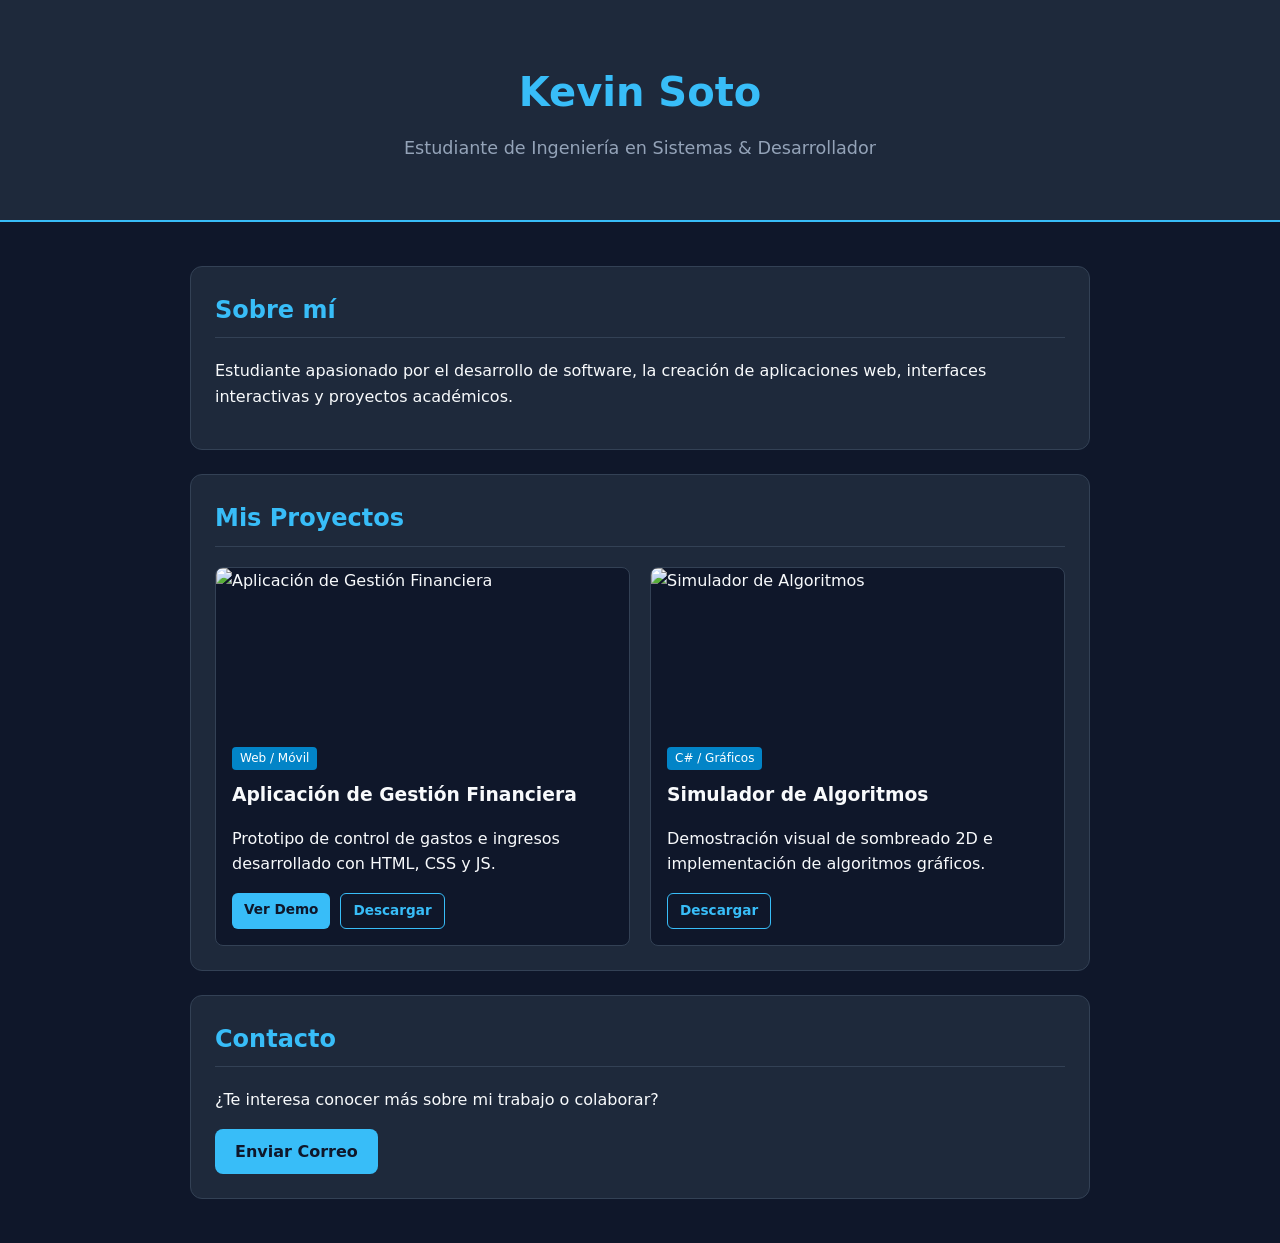
==== public/index.html @ adee510d "Primer commit de mi portafolio" ====
<!DOCTYPE html>
<html lang="es">
<head>
  <meta charset="UTF-8">
  <meta name="viewport" content="width=device-width, initial-scale=1.0">
  <title>Mi Portafolio - Desarrollador</title>
  <link rel="stylesheet" href="estilos.css">
  
  <!-- Cargamos los datos de los proyectos primero y luego la lógica de app.js -->
  <script src="proyectos.js" defer></script>
  <script src="app.js" defer></script>
</head>
<body>

  <header class="encabezado">
    <h1>Kevin Soto</h1>
    <p class="subtitulo">Estudiante de Ingeniería en Sistemas & Desarrollador</p>
  </header>

  <main class="contenedor">
    
    <section class="seccion">
      <h2>Sobre mí</h2>
      <p>
        Estudiante apasionado por el desarrollo de software, la creación de aplicaciones web, 
        interfaces interactivas y proyectos académicos.
      </p>
    </section>

    <section class="seccion">
      <h2>Mis Proyectos</h2>
      <!-- Aquí JavaScript va a insertar las tarjetas automáticamente -->
      <div id="galeria-proyectos" class="galeria"></div>
    </section>

    <section class="seccion">
      <h2>Contacto</h2>
      <p>¿Te interesa conocer más sobre mi trabajo o colaborar?</p>
      <a href="mailto:tu-correo@ejemplo.com" class="btn-contacto">Enviar Correo</a>
    </section>

  </main>

</body>
</html>
---- public/estilos.css ----
body {
  margin: 0;
  font-family: 'Segoe UI', system-ui, sans-serif;
  background-color: #0f172a;
  color: #f8fafc;
  line-height: 1.6;
}

.encabezado {
  text-align: center;
  padding: 60px 20px 40px;
  background-color: #1e293b;
  border-bottom: 2px solid #38bdf8;
}

.encabezado h1 {
  margin: 0;
  font-size: 2.5rem;
  color: #38bdf8;
}

.subtitulo {
  margin-top: 10px;
  color: #94a3b8;
  font-size: 1.1rem;
}

.contenedor {
  max-width: 900px;
  margin: 0 auto;
  padding: 20px;
}

.seccion {
  background-color: #1e293b;
  margin: 24px 0;
  padding: 24px;
  border-radius: 12px;
  border: 1px solid #334155;
}

.seccion h2 {
  margin-top: 0;
  color: #38bdf8;
  border-bottom: 1px solid #334155;
  padding-bottom: 8px;
}

/* Rejilla de tarjetas para proyectos */
.galeria {
  display: grid;
  grid-template-columns: repeat(auto-fit, minmax(260px, 1fr));
  gap: 20px;
  margin-top: 20px;
}

.tarjeta {
  background-color: #0f172a;
  border-radius: 8px;
  overflow: hidden;
  border: 1px solid #334155;
  display: flex;
  flex-direction: column;
}

.tarjeta img {
  width: 100%;
  height: 160px;
  object-fit: cover;
}

.tarjeta-cuerpo {
  padding: 16px;
  flex-grow: 1;
}

.tarjeta-cuerpo h3 {
  margin: 0 0 8px;
  color: #f8fafc;
}

.etiqueta {
  display: inline-block;
  background-color: #0284c7;
  color: white;
  font-size: 0.75rem;
  padding: 2px 8px;
  border-radius: 4px;
  margin-bottom: 10px;
}

.botones {
  display: flex;
  gap: 10px;
  margin-top: 12px;
}

.btn {
  padding: 6px 12px;
  border-radius: 6px;
  text-decoration: none;
  font-size: 0.85rem;
  font-weight: bold;
}

.btn-principal {
  background-color: #38bdf8;
  color: #0f172a;
}

.btn-secundario {
  border: 1px solid #38bdf8;
  color: #38bdf8;
}

.btn-contacto {
  display: inline-block;
  background-color: #38bdf8;
  color: #0f172a;
  padding: 10px 20px;
  border-radius: 8px;
  text-decoration: none;
  font-weight: bold;
}
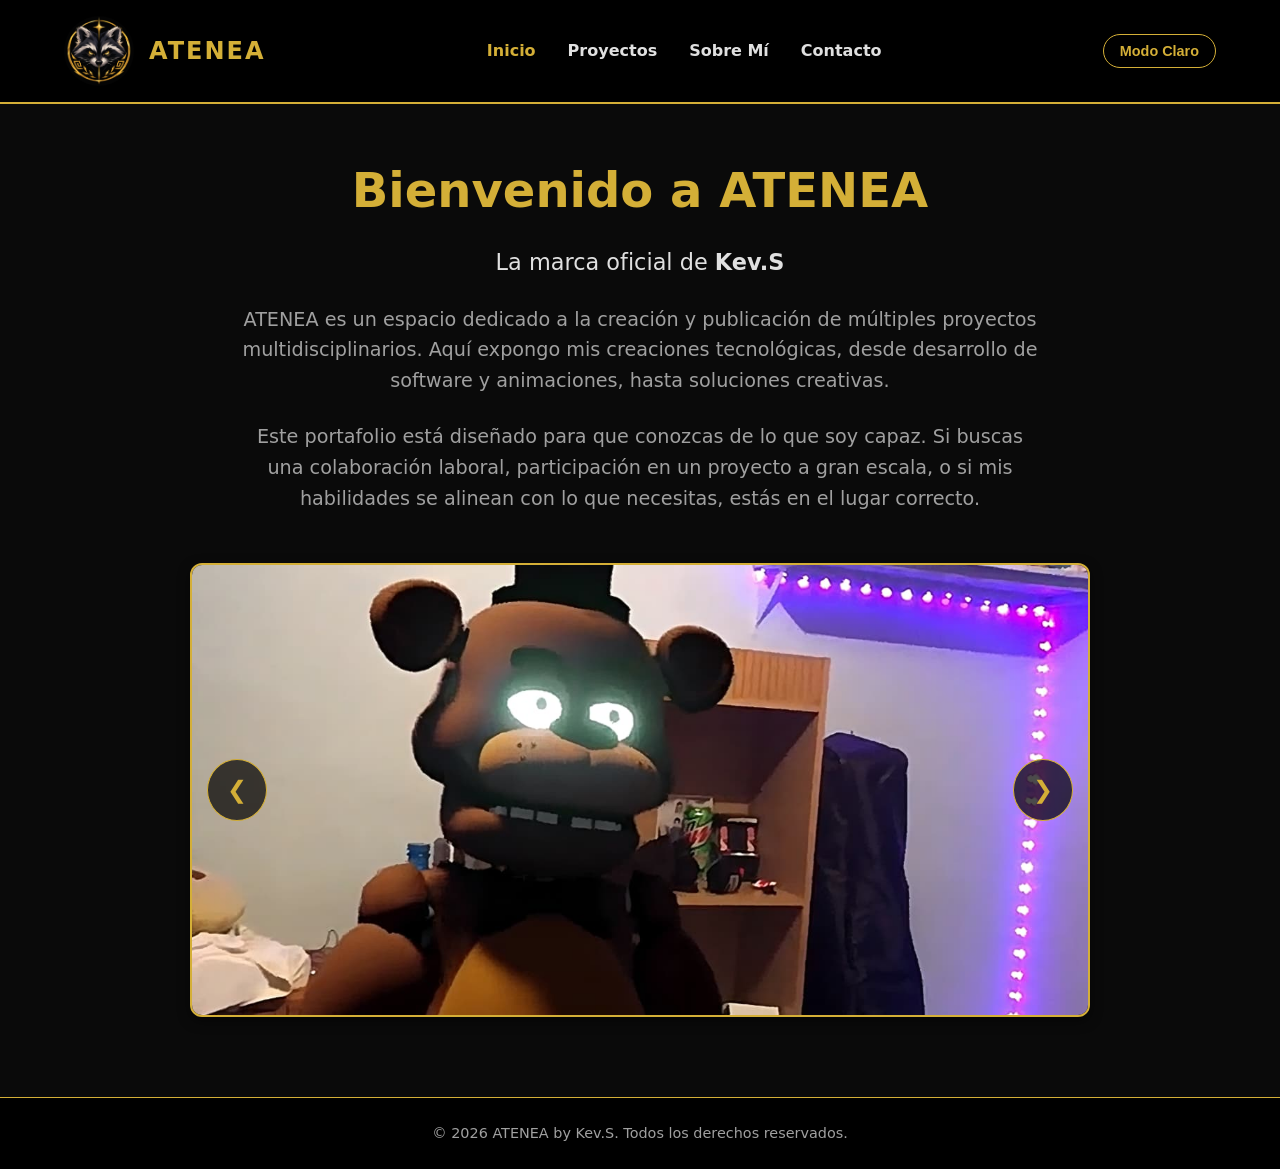
==== commit 49d80bdd: "Actualizacion de proyectos, sobre mi y contacto" ====
--- a/public/index.html
+++ b/public/index.html
@@ -1,45 +1,63 @@
 <!DOCTYPE html>
 <html lang="es">
 <head>
-  <meta charset="UTF-8">
-  <meta name="viewport" content="width=device-width, initial-scale=1.0">
-  <title>Mi Portafolio - Desarrollador</title>
-  <link rel="stylesheet" href="estilos.css">
-  
-  <!-- Cargamos los datos de los proyectos primero y luego la lógica de app.js -->
-  <script src="proyectos.js" defer></script>
-  <script src="app.js" defer></script>
+    <meta charset="UTF-8">
+    <meta name="viewport" content="width=device-width, initial-scale=1.0">
+    <title>ATENEA - Inicio</title>
+    <link rel="stylesheet" href="css/estilos.css">
 </head>
 <body>
+    <header class="header-principal">
+        <nav class="nav-contenedor">
+            <a href="index.html" class="logo-container">
+                <img src="img/logo.png" alt="Logo Atenea" class="logo-img" onerror="this.style.display='none'"> 
+                <span class="marca-logo">ATENEA</span>
+            </a>
+            
+            <ul class="menu-navegacion">
+                <li><a href="index.html" class="activo">Inicio</a></li>
+                <li><a href="proyectos.html">Proyectos</a></li>
+                <li><a href="sobre-mi.html">Sobre Mí</a></li>
+                <li><a href="contacto.html">Contacto</a></li>
+            </ul>
+            <button id="btnTema" class="btn-tema">Modo Claro</button>
+        </nav>
+    </header>
 
-  <header class="encabezado">
-    <h1>Kevin Soto</h1>
-    <p class="subtitulo">Estudiante de Ingeniería en Sistemas & Desarrollador</p>
-  </header>
+    <main>
+        <section class="seccion-encabezado">
+            <h1>Bienvenido a ATENEA</h1>
+            <p style="font-size: 1.4rem; color: var(--texto-principal); margin-bottom: 1.5rem;">
+                La marca oficial de <strong>Kev.S</strong>
+            </p>
+            <p>
+                ATENEA es un espacio dedicado a la creación y publicación de múltiples proyectos multidisciplinarios. 
+                Aquí expongo mis creaciones tecnológicas, desde desarrollo de software y animaciones, hasta soluciones creativas.
+            </p>
+            <br>
+            <p>
+                Este portafolio está diseñado para que conozcas de lo que soy capaz. Si buscas una colaboración laboral, 
+                participación en un proyecto a gran escala, o si mis habilidades se alinean con lo que necesitas, 
+                estás en el lugar correcto.
+            </p>
+        </section>
 
-  <main class="contenedor">
-    
-    <section class="seccion">
-      <h2>Sobre mí</h2>
-      <p>
-        Estudiante apasionado por el desarrollo de software, la creación de aplicaciones web, 
-        interfaces interactivas y proyectos académicos.
-      </p>
-    </section>
+        <!-- CARRUSEL DE IMÁGENES -->
+        <div class="carrusel-contenedor">
+            <button class="carrusel-btn btn-prev">❮</button>
+            <div class="carrusel-track" id="carruselTrack">
+                <img src="img/slide1.png" alt="Proyecto 1" class="carrusel-slide" onerror="this.src='https://via.placeholder.com/900x450/141414/d4af37?text=Imagen+1'">
+                <img src="img/slide2.png" alt="Proyecto 2" class="carrusel-slide" onerror="this.src='https://via.placeholder.com/900x450/141414/d4af37?text=Imagen+2'">
+                <img src="img/slide3.png" alt="Proyecto 3" class="carrusel-slide" onerror="this.src='https://via.placeholder.com/900x450/141414/d4af37?text=Imagen+3'">
+            </div>
+            <button class="carrusel-btn btn-next">❯</button>
+        </div>
+    </main>
 
-    <section class="seccion">
-      <h2>Mis Proyectos</h2>
-      <!-- Aquí JavaScript va a insertar las tarjetas automáticamente -->
-      <div id="galeria-proyectos" class="galeria"></div>
-    </section>
+    <footer class="footer-principal">
+        <p>&copy; 2026 ATENEA by Kev.S. Todos los derechos reservados.</p>
+    </footer>
 
-    <section class="seccion">
-      <h2>Contacto</h2>
-      <p>¿Te interesa conocer más sobre mi trabajo o colaborar?</p>
-      <a href="mailto:tu-correo@ejemplo.com" class="btn-contacto">Enviar Correo</a>
-    </section>
-
-  </main>
-
+    <script src="js/app.js"></script>
 </body>
 </html>
--- a/public/css/estilos.css
+++ b/public/css/estilos.css
@@ -0,0 +1,623 @@
+/* ===================================================
+   PORTAFOLIO ATENEA - ESTILOS PRINCIPALES (Kev.S)
+   =================================================== */
+
+:root {
+    /* MODO OSCURO (Base del Logo) */
+    --bg-principal: #0a0a0a;       
+    --bg-tarjeta: #141414;         
+    --bg-header: #000000;          
+    --texto-principal: #e0e0e0;    
+    --texto-secundario: #a0a0a0;   
+    --acento: #d4af37;             
+    --acento-hover: #b5952f;       
+    --borde: #2a2a2a;              
+    --sombra: 0 4px 12px rgba(0, 0, 0, 0.5);
+    --transicion: all 0.3s ease;
+}
+
+body.modo-claro {
+    /* MODO CLARO (Pastel suave, chill) */
+    --bg-principal: #f5f5f0;       
+    --bg-tarjeta: #ffffff;         
+    /* El header sigue siendo negro */
+    --texto-principal: #1a1a1a;    
+    --texto-secundario: #4a4a4a;   
+    --acento: #b8860b;             
+    --acento-hover: #996515;       
+    --borde: #dcdcdc;              
+    --sombra: 0 4px 8px rgba(0, 0, 0, 0.1);
+}
+
+* {
+    margin: 0;
+    padding: 0;
+    box-sizing: border-box;
+}
+
+body {
+    font-family: 'Segoe UI', system-ui, -apple-system, sans-serif;
+    background-color: var(--bg-principal);
+    color: var(--texto-principal);
+    line-height: 1.6;
+    display: flex;
+    flex-direction: column;
+    min-height: 100vh;
+    transition: var(--transicion);
+}
+
+/* HEADER Y NAVEGACION (SIEMPRE NEGRO) */
+.header-principal {
+    background-color: #000000; 
+    border-bottom: 2px solid var(--acento); 
+    position: sticky;
+    top: 0;
+    z-index: 100;
+}
+
+.nav-contenedor {
+    max-width: 1200px;
+    margin: 0 auto;
+    padding: 1rem 1.5rem;
+    display: flex;
+    justify-content: space-between;
+    align-items: center;
+}
+
+.logo-container {
+    display: flex;
+    align-items: center;
+    gap: 15px;
+    text-decoration: none;
+}
+
+.logo-img {
+    height: 70px; /* Tamaño que me pediste */
+    width: auto;
+    border-radius: 50%; 
+    object-fit: cover;
+}
+
+.marca-logo {
+    color: var(--acento); 
+    font-weight: 800;
+    font-size: 1.5rem;
+    letter-spacing: 2px;
+    text-transform: uppercase;
+}
+
+.menu-navegacion {
+    display: flex;
+    align-items: center;
+    gap: 2rem;
+    list-style: none;
+}
+
+.menu-navegacion a {
+    text-decoration: none;
+    color: #e0e0e0; 
+    font-weight: 600;
+    font-size: 1rem;
+    transition: var(--transicion);
+}
+
+.menu-navegacion a:hover,
+.menu-navegacion a.activo {
+    color: var(--acento); 
+}
+
+.btn-tema {
+    background: transparent;
+    border: 1px solid var(--acento);
+    color: var(--acento);
+    padding: 0.5rem 1rem;
+    border-radius: 20px;
+    cursor: pointer;
+    font-size: 0.9rem;
+    font-weight: bold;
+    transition: var(--transicion);
+}
+
+.btn-tema:hover {
+    background-color: var(--acento);
+    color: #000000;
+}
+
+/* CONTENIDO PRINCIPAL */
+main {
+    flex: 1;
+    max-width: 1200px;
+    width: 100%;
+    margin: 0 auto;
+    padding: 3rem 1.5rem;
+}
+
+.seccion-encabezado {
+    text-align: center;
+    margin-bottom: 3rem;
+}
+
+.seccion-encabezado h1 {
+    font-size: 3rem;
+    margin-bottom: 1rem;
+    color: var(--acento); 
+}
+
+.seccion-encabezado p {
+    color: var(--texto-secundario);
+    font-size: 1.2rem;
+    max-width: 800px;
+    margin: 0 auto;
+}
+
+/* CARRUSEL DE IMÁGENES */
+.carrusel-contenedor {
+    max-width: 900px;
+    margin: 2rem auto;
+    overflow: hidden;
+    border-radius: 12px;
+    border: 2px solid var(--acento);
+    box-shadow: var(--sombra);
+    position: relative;
+    background-color: var(--bg-tarjeta);
+}
+
+.carrusel-track {
+    display: flex;
+    transition: transform 0.5s ease-in-out;
+}
+
+.carrusel-slide {
+    min-width: 100%;
+    width: 100%;
+    height: 450px; 
+    object-fit: cover; /* Esto evita que la imagen se deforme o se haga gigante */
+}
+
+.carrusel-btn {
+    position: absolute;
+    top: 50%;
+    transform: translateY(-50%);
+    background: rgba(0, 0, 0, 0.7);
+    color: var(--acento);
+    border: 1px solid var(--acento);
+    padding: 1rem 1.2rem;
+    cursor: pointer;
+    font-size: 1.5rem;
+    border-radius: 50%;
+    transition: var(--transicion);
+    z-index: 10;
+}
+
+.carrusel-btn:hover {
+    background: var(--acento);
+    color: #000;
+}
+
+.btn-prev { left: 15px; }
+.btn-next { right: 15px; }
+
+/* FOOTER */
+.footer-principal {
+    background-color: #000000; 
+    border-top: 1px solid var(--acento);
+    padding: 1.5rem;
+    text-align: center;
+    color: var(--texto-secundario);
+    font-size: 0.9rem;
+    margin-top: auto;
+}
+
+/* ===================================================
+   DISEÑO DE PÁGINA DE PROYECTOS (Sidebar + Grid)
+   =================================================== */
+.contenedor-layout-proyectos {
+    display: flex;
+    gap: 2rem;
+    align-items: flex-start;
+}
+
+/* Panel Izquierdo (Filtros) */
+.sidebar-filtros {
+    width: 280px;
+    background-color: var(--bg-tarjeta);
+    padding: 1.5rem;
+    border-radius: 12px;
+    border: 1px solid var(--borde);
+    position: sticky;
+    top: 100px;
+}
+
+.sidebar-filtros h3 {
+    color: var(--acento);
+    margin-bottom: 1rem;
+    font-size: 1.2rem;
+}
+
+.input-busqueda-sidebar {
+    width: 100%;
+    background-color: var(--bg-principal);
+    color: var(--texto-principal);
+    border: 1px solid var(--borde);
+    padding: 0.8rem;
+    border-radius: 8px;
+    outline: none;
+    font-family: inherit;
+}
+
+.input-busqueda-sidebar:focus {
+    border-color: var(--acento);
+}
+
+.lista-filtros {
+    display: flex;
+    flex-direction: column;
+    gap: 0.8rem;
+}
+
+.btn-filtro {
+    background: transparent;
+    color: var(--texto-secundario);
+    border: 1px solid var(--borde);
+    padding: 0.8rem 1rem;
+    border-radius: 8px;
+    cursor: pointer;
+    text-align: left;
+    font-weight: bold;
+    transition: var(--transicion);
+}
+
+.btn-filtro:hover, .btn-filtro.activo {
+    border-color: var(--acento);
+    color: var(--acento);
+    background-color: rgba(212, 175, 55, 0.05);
+}
+
+/* Panel Derecho (Contenedor de Tarjetas) */
+.area-proyectos {
+    flex: 1;
+}
+
+.grid-tarjetas {
+    display: flex;
+    flex-direction: column;
+    gap: 1.5rem;
+}
+
+/* ESTA REGLA ARREGLA EL ZOOM AL CARGAR LA PÁGINA */
+.proyecto-card {
+    display: flex !important; /* Mantiene la disposición horizontal desde el inicio */
+    flex-direction: row;
+    background-color: var(--bg-tarjeta);
+    border: 1px solid var(--borde);
+    border-radius: 12px;
+    padding: 0;
+    overflow: hidden;
+    text-align: left;
+    align-items: stretch;
+    transition: var(--transicion);
+}
+
+.img-proyecto-card {
+    width: 320px;
+    min-width: 250px;
+    height: 100%;
+    min-height: 200px;
+    object-fit: cover;
+    border-right: 1px solid var(--borde);
+    border-bottom: none;
+}
+
+.contenido-proyecto {
+    padding: 1.5rem;
+    display: flex;
+    flex-direction: column;
+    flex: 1;
+}
+
+.categoria-etiqueta {
+    display: inline-block;
+    background-color: var(--acento);
+    color: #000;
+    padding: 0.3rem 0.6rem;
+    border-radius: 4px;
+    font-size: 0.75rem;
+    font-weight: 800;
+    text-transform: uppercase;
+    margin-bottom: 0.5rem;
+    align-self: flex-start;
+}
+
+.fecha-proyecto {
+    font-size: 0.85rem;
+    color: var(--texto-secundario);
+    margin-bottom: 1rem;
+    font-style: italic;
+}
+
+.btn-ver-proyecto {
+    margin-top: auto;
+    display: inline-block;
+    padding: 0.6rem 1.2rem;
+    background-color: transparent;
+    border: 1px solid var(--acento);
+    color: var(--acento);
+    text-decoration: none;
+    border-radius: 6px;
+    font-weight: bold;
+    text-align: center;
+    transition: var(--transicion);
+    align-self: flex-start;
+}
+
+.btn-ver-proyecto:hover {
+    background-color: var(--acento);
+    color: #000;
+}
+
+/* Responsivo para celulares y pantallas pequeñas */
+@media (max-width: 850px) {
+    .contenedor-layout-proyectos {
+        flex-direction: column;
+    }
+    .sidebar-filtros {
+        width: 100%;
+        position: static;
+    }
+    .proyecto-card {
+        flex-direction: column;
+    }
+    .img-proyecto-card {
+        width: 100%;
+        height: 200px;
+        border-right: none;
+        border-bottom: 1px solid var(--borde);
+    }
+}
+
+
+
+/* ===================================================
+   DETALLES DEL PROYECTO (proyecto-animacion.html)
+   =================================================== */
+.main-detalle {
+    max-width: 900px;
+}
+
+.btn-volver {
+    display: inline-block;
+    color: var(--texto-secundario);
+    text-decoration: none;
+    margin-bottom: 2rem;
+    font-weight: bold;
+    transition: var(--transicion);
+}
+
+.btn-volver:hover {
+    color: var(--acento);
+}
+
+.encabezado-detalle h1 {
+    font-size: 2.5rem;
+    color: var(--acento);
+    margin-bottom: 0.5rem;
+}
+
+.texto-introduccion {
+    font-size: 1.2rem;
+    margin: 1.5rem 0;
+    color: var(--texto-principal);
+}
+
+.img-detalle-principal {
+    width: 50%;
+    border-radius: 8px;
+    margin-bottom: 2rem;
+    border: 1px solid var(--borde);
+}
+
+.texto-descriptivo h3 {
+    color: var(--acento);
+    margin-bottom: 1rem;
+}
+
+.galeria-proyecto {
+    display: grid;
+    grid-template-columns: 1fr 1fr;
+    gap: 1rem;
+    margin-top: 2rem;
+}
+
+.galeria-proyecto img {
+    width: 100%;
+    border-radius: 8px;
+    border: 1px solid var(--borde);
+    object-fit: cover;
+}
+
+@media (max-width: 600px) {
+    .galeria-proyecto {
+        grid-template-columns: 1fr;
+    }
+}
+
+
+
+/* ===================================================
+   PÁGINA SOBRE MÍ (sobre-mi.html)
+   =================================================== */
+.main-sobre-mi {
+    max-width: 800px;
+    margin: 0 auto;
+}
+
+.contenedor-perfil-centrado {
+    margin-top: 2rem;
+}
+
+.texto-perfil h2 {
+    color: var(--acento);
+    margin-top: 1.8rem;
+    margin-bottom: 0.8rem;
+    font-size: 1.5rem;
+}
+
+.texto-perfil p {
+    font-size: 1.15rem;
+    margin-bottom: 1.2rem;
+    color: var(--texto-principal);
+    line-height: 1.7;
+}
+
+/* Caja de TikTok */
+.caja-tiktok {
+    display: flex;
+    align-items: center;
+    gap: 1.5rem;
+    background-color: var(--bg-tarjeta);
+    padding: 1.5rem 2rem;
+    border-radius: 12px;
+    border: 2px solid var(--borde);
+    margin-top: 2.5rem;
+    transition: var(--transicion);
+}
+
+.caja-tiktok:hover {
+    border-color: #ff0050; /* Color rojo TikTok */
+    box-shadow: 0 0 15px rgba(255, 0, 80, 0.2);
+}
+
+.logo-seiter {
+    width: 70px;
+    height: 70px;
+    border-radius: 50%;
+    object-fit: cover;
+    border: 2px solid #00f2fe; /* Color cian TikTok */
+}
+
+.tiktok-info h3 {
+    margin: 0;
+    font-size: 1.2rem;
+    color: var(--texto-principal);
+}
+
+.link-tiktok {
+    display: inline-block;
+    color: #ff0050;
+    font-weight: bold;
+    text-decoration: none;
+    font-size: 1.1rem;
+    margin-top: 0.2rem;
+    margin-bottom: 0.5rem;
+}
+
+.link-tiktok:hover {
+    text-decoration: underline;
+}
+
+
+
+
+/* ===================================================
+   PÁGINA DE CONTACTO SIMPLIFICADA (contacto.html)
+   =================================================== */
+.main-contacto {
+    max-width: 800px;
+    margin: 0 auto;
+}
+
+.contenedor-contacto-simple {
+    margin-top: 2rem;
+    display: flex;
+    justify-content: center;
+}
+
+.tarjeta-contacto-directo {
+    width: 100%;
+    background-color: var(--bg-tarjeta);
+    border: 1px solid var(--borde);
+    border-radius: 16px;
+    padding: 3rem 2rem;
+    text-align: center;
+    box-shadow: var(--sombra);
+}
+
+.icono-gran-correo {
+    font-size: 3.5rem;
+    display: block;
+    margin-bottom: 1rem;
+}
+
+.tarjeta-contacto-directo h2 {
+    color: var(--acento);
+    font-size: 1.8rem;
+    margin-bottom: 0.5rem;
+    word-break: break-all;
+}
+
+.tarjeta-contacto-directo p {
+    color: var(--texto-secundario);
+    font-size: 1.05rem;
+    margin-bottom: 2rem;
+}
+
+.acciones-contacto {
+    display: flex;
+    flex-direction: column;
+    gap: 1rem;
+    max-width: 400px;
+    margin: 0 auto;
+}
+
+.btn-contacto-principal {
+    background-color: var(--acento);
+    color: #000000;
+    padding: 1rem 1.5rem;
+    border-radius: 8px;
+    font-weight: bold;
+    text-decoration: none;
+    font-size: 1.05rem;
+    transition: var(--transicion);
+    display: block;
+}
+
+.btn-contacto-principal:hover {
+    background-color: var(--acento-hover);
+    transform: translateY(-2px);
+    box-shadow: 0 4px 12px rgba(212, 175, 55, 0.3);
+}
+
+.btn-contacto-secundario {
+    background-color: transparent;
+    color: var(--texto-principal);
+    border: 1px solid var(--borde);
+    padding: 0.9rem 1.5rem;
+    border-radius: 8px;
+    font-weight: bold;
+    text-decoration: none;
+    font-size: 1rem;
+    transition: var(--transicion);
+    display: block;
+}
+
+.btn-contacto-secundario:hover {
+    border-color: var(--acento);
+    color: var(--acento);
+}
+
+.btn-copiar-correo {
+    background-color: transparent;
+    color: var(--texto-secundario);
+    border: 1px dashed var(--borde);
+    padding: 0.8rem 1.5rem;
+    border-radius: 8px;
+    font-weight: bold;
+    font-size: 0.95rem;
+    cursor: pointer;
+    transition: var(--transicion);
+}
+
+.btn-copiar-correo:hover {
+    color: var(--texto-principal);
+    border-color: var(--texto-principal);
+}
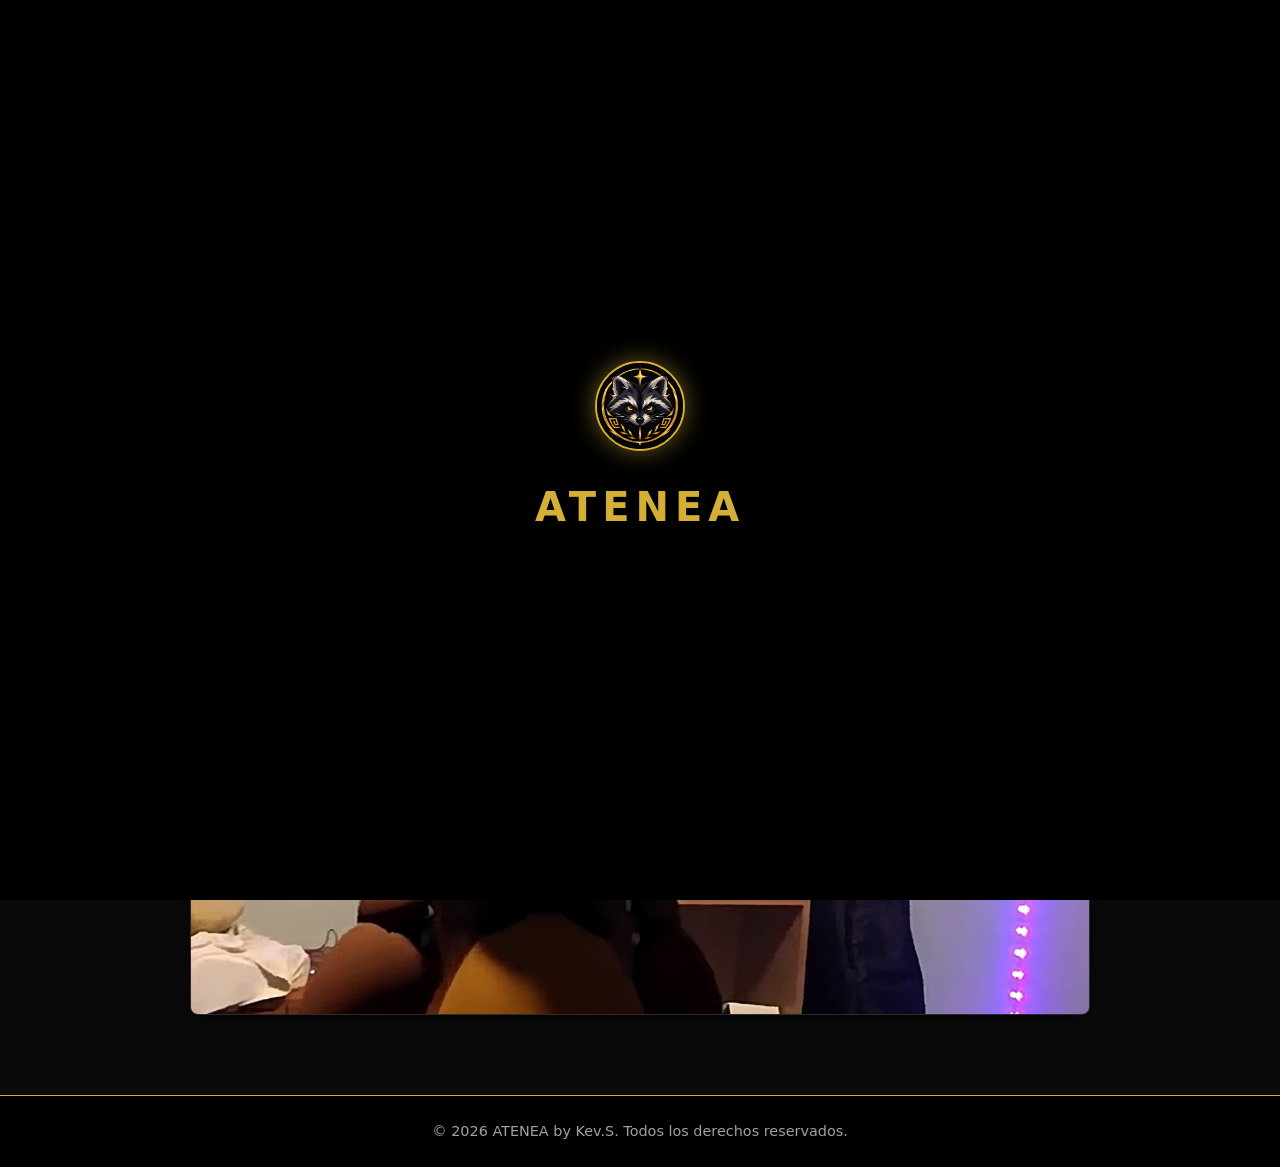
==== commit af6d7130: "corrección de carrusel y agregamos animación inicial y sonidito" ====
--- a/public/index.html
+++ b/public/index.html
@@ -2,11 +2,22 @@
 <html lang="es">
 <head>
     <meta charset="UTF-8">
+    
     <meta name="viewport" content="width=device-width, initial-scale=1.0">
     <title>ATENEA - Inicio</title>
     <link rel="stylesheet" href="css/estilos.css">
 </head>
 <body>
+
+    <!-- INTRO CINEMATOGRÁFICA (SPLASH SCREEN) -->
+    <div id="introSplash" class="intro-splash">
+        <div class="intro-contenido">
+            <img src="img/logo.png" alt="ATENEA Logo" class="intro-logo" onerror="this.style.display='none'">
+            <h1 class="intro-texto">ATENEA</h1>
+        </div>
+    </div>
+
+    
     <header class="header-principal">
         <nav class="nav-contenedor">
             <a href="index.html" class="logo-container">
--- a/public/css/estilos.css
+++ b/public/css/estilos.css
@@ -620,4 +620,250 @@
 .btn-copiar-correo:hover {
     color: var(--texto-principal);
     border-color: var(--texto-principal);
+}
+
+
+
+/* ===================================================
+   AJUSTES RESPONSIVOS GLOBALES (CELULARES Y TABLETS)
+   =================================================== */
+
+/* Evita desbordamiento horizontal y ajusta imágenes globales */
+*, *::before, *::after {
+    box-sizing: border-box;
+}
+
+html, body {
+    max-width: 100vw;
+    overflow-x: hidden;
+}
+
+img, video {
+    max-width: 100%;
+    height: auto;
+}
+
+/* Reglas aplicadas cuando la pantalla mide menos de 768px (celulares) */
+@media (max-width: 768px) {
+
+    /* 1. Header y Navegación acomodados */
+    .header-principal {
+        padding: 0.8rem 1rem;
+    }
+
+    .nav-contenedor {
+        flex-direction: column;
+        gap: 0.8rem;
+        align-items: center;
+    }
+
+    .menu-navegacion {
+        flex-wrap: wrap;
+        justify-content: center;
+        gap: 0.6rem;
+        padding: 0;
+    }
+
+    .menu-navegacion a {
+        font-size: 0.9rem;
+        padding: 0.4rem 0.6rem;
+    }
+
+    .btn-tema {
+        font-size: 0.8rem;
+        padding: 0.4rem 0.8rem;
+    }
+
+    /* 2. Tamaños de texto en celular */
+    h1 {
+        font-size: 1.8rem !important;
+    }
+
+    h2 {
+        font-size: 1.4rem !important;
+    }
+
+    /* 3. Espaciado general de las páginas */
+    main, .main-contacto, .main-detalle {
+        padding: 1rem !important;
+    }
+
+    /* 4. En celular la imagen principal de METEORITO 2 se expande al 100% para que no quede diminuta */
+    .img-detalle-principal {
+        width: 100% !important;
+    }
+
+    /* 5. Tarjetas de Proyectos en vertical */
+    .proyecto-card {
+        flex-direction: column !important;
+    }
+
+    .img-proyecto-card, 
+    .contenedor-img-card {
+        width: 100% !important;
+        height: 200px !important;
+        border-right: none !important;
+        border-bottom: 1px solid var(--borde) !important;
+    }
+
+    .contenido-proyecto {
+        padding: 1.2rem !important;
+    }
+
+    /* 6. Formulario y Contacto */
+    .contenedor-contacto-simple, 
+    .tarjeta-contacto-directo {
+        padding: 1.5rem 1rem !important;
+    }
+
+    .acciones-contacto {
+        width: 100%;
+    }
+
+    .btn-contacto-principal, 
+    .btn-copiar-correo {
+        width: 100%;
+        text-align: center;
+    }
+}
+
+
+
+
+
+
+
+
+
+
+/* Permite que el JavaScript oculte las tarjetas al buscar o filtrar */
+.proyecto-card.oculto, .tarjeta-item.oculto {
+    display: none !important;
+}
+
+
+
+
+
+/*ADICIONAL CARRUSEL LOS ESTILOS NO ESTABAN BIEN PUESTOS*/
+/* ==========================================
+   ESTILOS DEL CARRUSEL
+   ========================================== */
+.carrusel-contenedor {
+    position: relative;
+    width: 100%;
+    max-width: 900px;
+    margin: 2rem auto;
+    overflow: hidden;
+    border-radius: 8px;
+    border: 1px solid var(--borde);
+    background: var(--fondo-card);
+}
+
+.carrusel-track {
+    display: flex;
+    transition: transform 0.4s ease-in-out;
+    width: 100%;
+}
+
+.carrusel-slide {
+    min-width: 100%;
+    width: 100%;
+    object-fit: cover;
+    display: block;
+}
+
+.carrusel-btn {
+    position: absolute;
+    top: 50%;
+    transform: translateY(-50%);
+    background: rgba(0, 0, 0, 0.7);
+    color: var(--acento);
+    border: 1px solid var(--acento);
+    font-size: 1.5rem;
+    padding: 0.4rem 0.8rem;
+    cursor: pointer;
+    z-index: 10;
+    border-radius: 4px;
+    transition: background 0.3s;
+}
+
+.carrusel-btn:hover {
+    background: rgba(212, 175, 55, 0.3);
+}
+
+.btn-prev {
+    left: 15px;
+}
+
+.btn-next {
+    right: 15px;
+}
+
+
+
+
+
+
+
+
+/* ===================================================
+   INTRO / SPLASH SCREEN (ESTILO CINEMATOGRÁFICO)
+   =================================================== */
+.intro-splash {
+    position: fixed;
+    top: 0;
+    left: 0;
+    width: 100vw;
+    height: 100vh;
+    background-color: #000000;
+    display: flex;
+    justify-content: center;
+    align-items: center;
+    z-index: 99999;
+    opacity: 1;
+    transition: opacity 0.8s ease-in-out;
+}
+
+.intro-splash.ocultar {
+    opacity: 0;
+    pointer-events: none;
+}
+
+.intro-contenido {
+    text-align: center;
+    animation: fadeInScale 1.5s ease-out forwards;
+}
+
+.intro-logo {
+    width: 90px;
+    height: 90px;
+    border-radius: 50%;
+    object-fit: cover;
+    border: 2px solid var(--acento);
+    margin-bottom: 1rem;
+    box-shadow: 0 0 25px rgba(212, 175, 55, 0.5);
+}
+
+.intro-texto {
+    color: var(--acento);
+    font-size: 2.5rem;
+    letter-spacing: 6px;
+    font-weight: 800;
+    text-transform: uppercase;
+}
+
+@keyframes fadeInScale {
+    0% {
+        transform: scale(0.85);
+        opacity: 0;
+    }
+    50% {
+        transform: scale(1.03);
+        opacity: 1;
+    }
+    100% {
+        transform: scale(1);
+        opacity: 1;
+    }
 }
